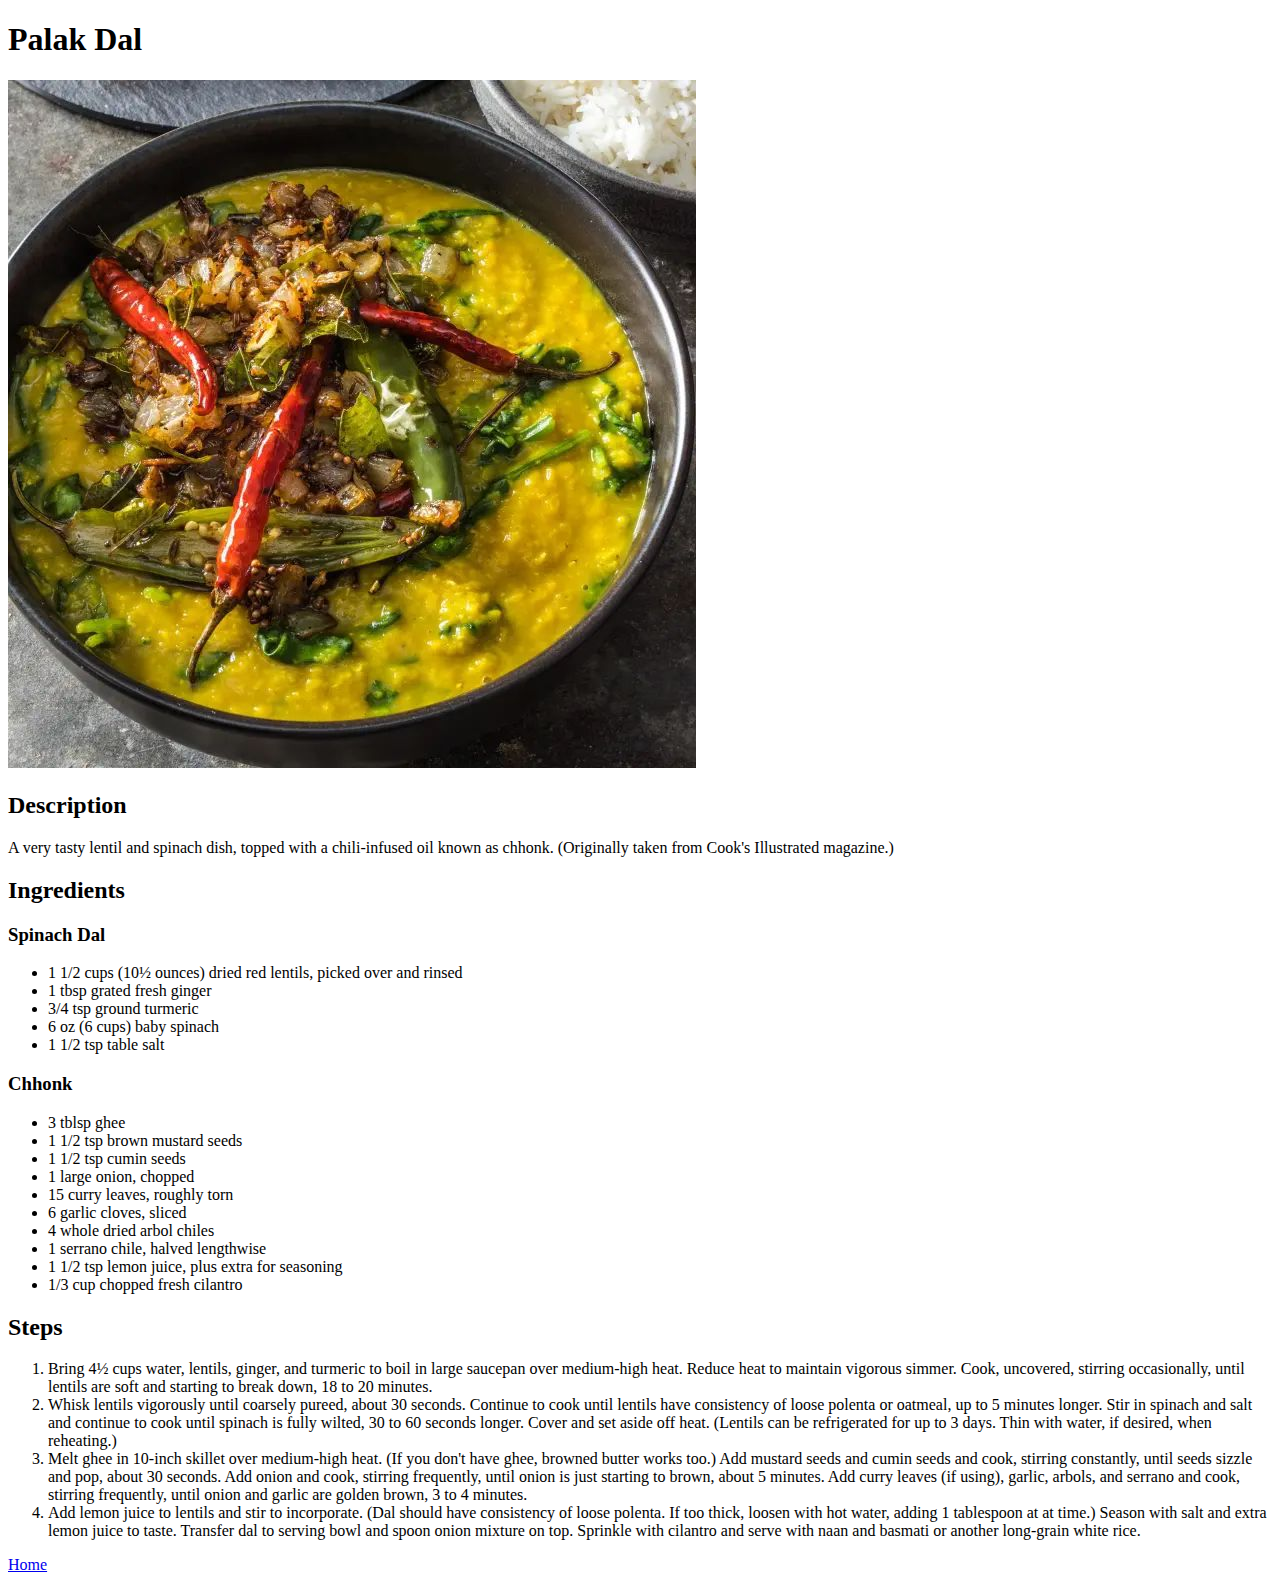
==== recipes/palak-dal.html @ 56bffb76 "Added index.html, and three recipes: palak dal, tom kha soup, and potato pancakes." ====
<!DOCTYPE html>
<html lang="en">
<head>
    <meta charset="UTF-8">
    <meta http-equiv="X-UA-Compatible" content="IE=edge">
    <meta name="viewport" content="width=device-width, initial-scale=1.0">
    <title>Palak Dal - Odin Recipes</title>
</head>
<body>
    <h1>Palak Dal</h1>
    <img src="palak_dal.jpg" alt="Palak Dal in a bowl" />
    
    <h2>Description</h2>
    <p>A very tasty lentil and spinach dish, topped with a chili-infused oil known as chhonk. (Originally taken from Cook's Illustrated magazine.)</p>

    <h2>Ingredients</h2>
    <h3>Spinach Dal</h3>
    <ul>
        <li>1 1/2 cups (10½ ounces) dried red lentils, picked over and rinsed</li>
        <li>1 tbsp grated fresh ginger</li>
        <li>3/4 tsp ground turmeric</li>
        <li>6 oz (6 cups) baby spinach</li>
        <li>1 1/2 tsp table salt</li>
    </ul>
    <h3>Chhonk</h3>
    <ul>
        <li>3 tblsp ghee</li>
        <li>1 1/2 tsp brown mustard seeds</li>
        <li>1 1/2 tsp cumin seeds</li>
        <li>1 large onion, chopped</li>
        <li>15 curry leaves, roughly torn</li>
        <li>6 garlic cloves, sliced</li>
        <li>4 whole dried arbol chiles</li>
        <li>1 serrano chile, halved lengthwise</li>
        <li>1 1/2 tsp lemon juice, plus extra for seasoning</li>
        <li>1/3 cup chopped fresh cilantro</li>
    </ul>

    <h2>Steps</h2>
    <ol>
        <li>Bring 4½ cups water, lentils, ginger, and turmeric to boil in large saucepan over medium-high heat. Reduce heat to maintain vigorous simmer. Cook, uncovered, stirring occasionally, until lentils are soft and starting to break down, 18 to 20 minutes.</li>
        <li>Whisk lentils vigorously until coarsely pureed, about 30 seconds. Continue to cook until lentils have consistency of loose polenta or oatmeal, up to 5 minutes longer. Stir in spinach and salt and continue to cook until spinach is fully wilted, 30 to 60 seconds longer. Cover and set aside off heat. (Lentils can be refrigerated for up to 3 days. Thin with water, if desired, when reheating.)</li>
        <li>Melt ghee in 10-inch skillet over medium-high heat. (If you don't have ghee, browned butter works too.) Add mustard seeds and cumin seeds and cook, stirring constantly, until seeds sizzle and pop, about 30 seconds. Add onion and cook, stirring frequently, until onion is just starting to brown, about 5 minutes. Add curry leaves (if using), garlic, arbols, and serrano and cook, stirring frequently, until onion and garlic are golden brown, 3 to 4 minutes.</li>
        <li>Add lemon juice to lentils and stir to incorporate. (Dal should have consistency of loose polenta. If too thick, loosen with hot water, adding 1 tablespoon at at time.) Season with salt and extra lemon juice to taste. Transfer dal to serving bowl and spoon onion mixture on top. Sprinkle with cilantro and serve with naan and basmati or another long-grain white rice.</li>
    </ol>

    <a href="../index.html">Home</a>
</body>
</html>
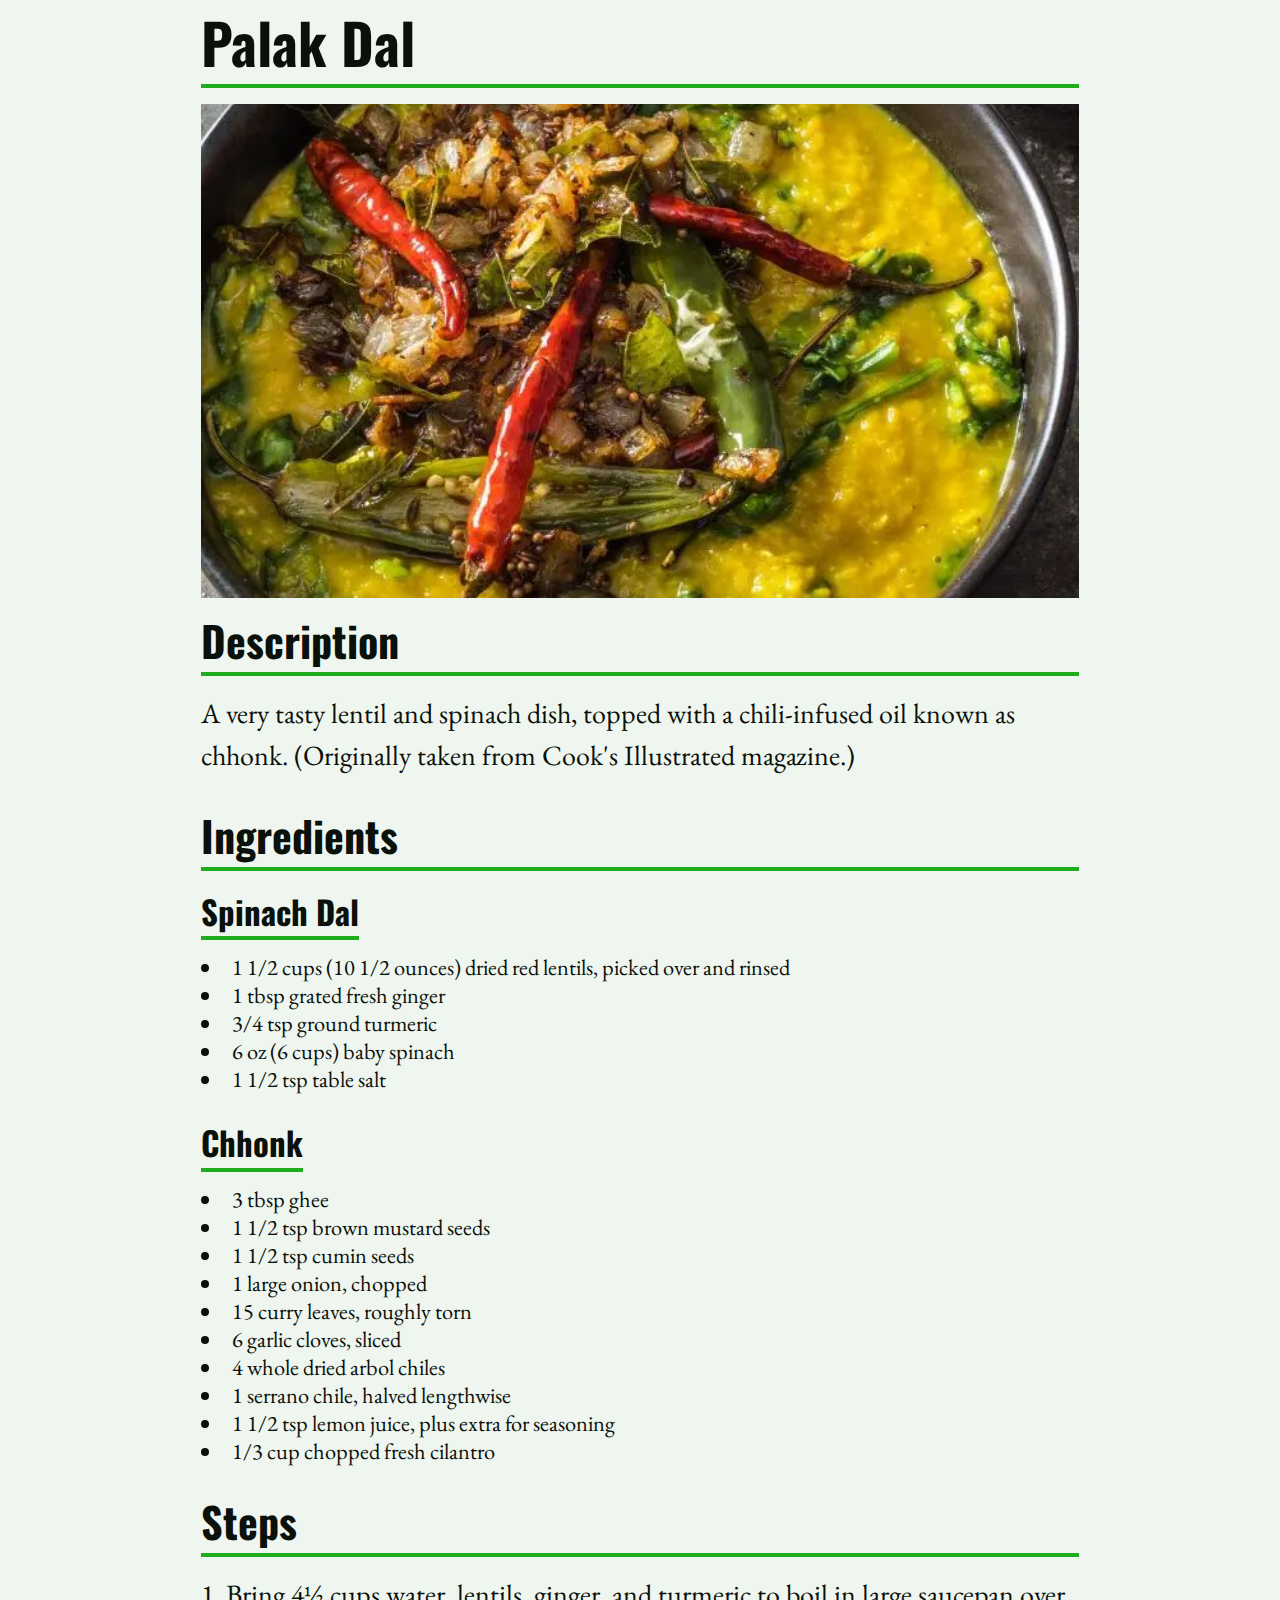
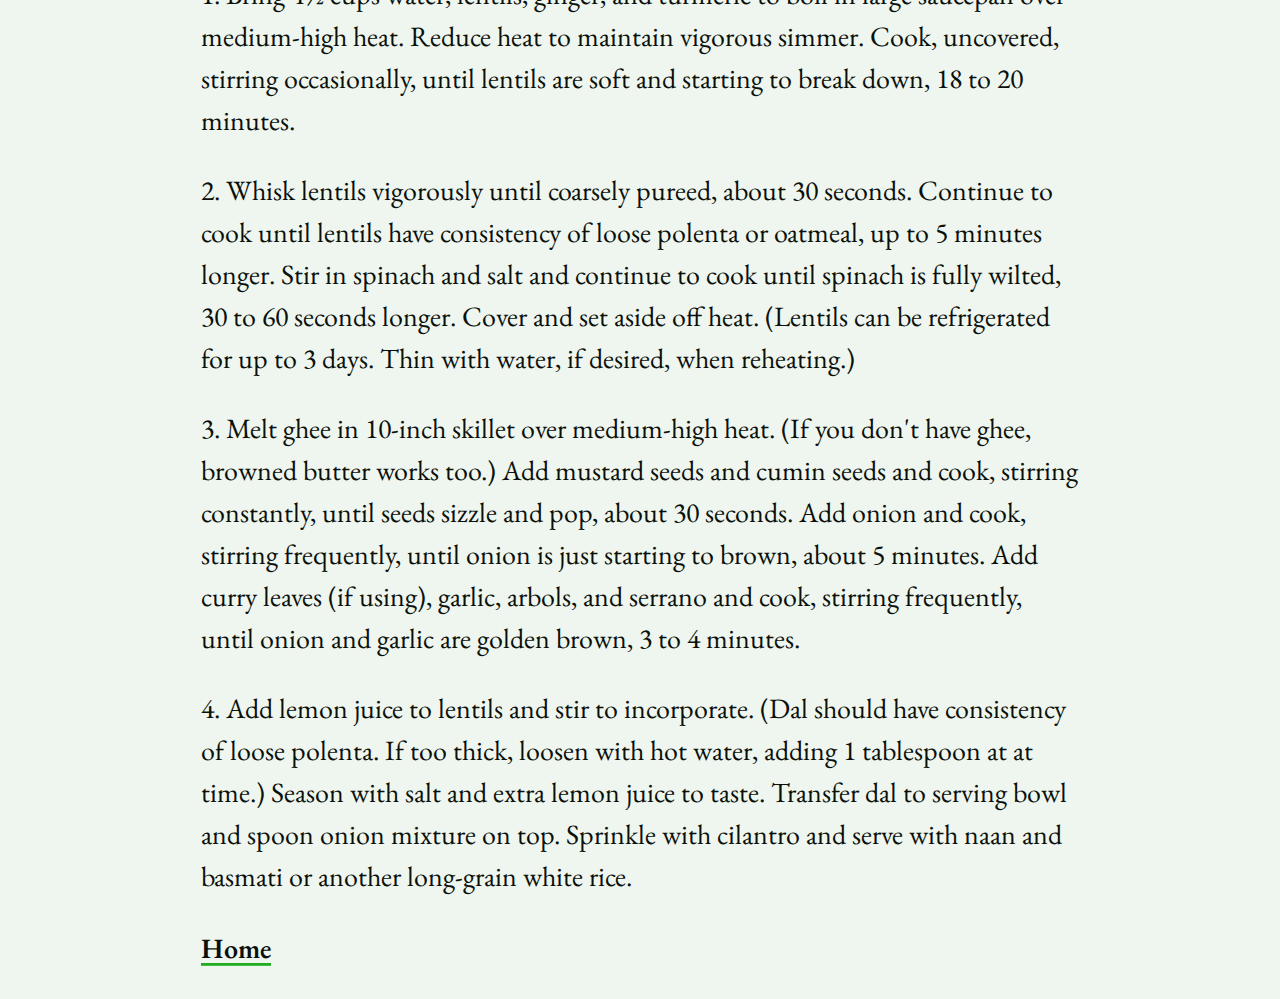
==== commit 6bd286be: "Added some basic CSS, and corrected a few typos." ====
--- a/recipes/palak-dal.html
+++ b/recipes/palak-dal.html
@@ -5,45 +5,53 @@
     <meta http-equiv="X-UA-Compatible" content="IE=edge">
     <meta name="viewport" content="width=device-width, initial-scale=1.0">
     <title>Palak Dal - Odin Recipes</title>
+    <link rel="stylesheet" href="../style.css">
 </head>
 <body>
-    <h1>Palak Dal</h1>
-    <img src="palak_dal.jpg" alt="Palak Dal in a bowl" />
-    
-    <h2>Description</h2>
-    <p>A very tasty lentil and spinach dish, topped with a chili-infused oil known as chhonk. (Originally taken from Cook's Illustrated magazine.)</p>
+    <header>
+        <h1>Palak Dal</h1>
+        <img src="palak_dal.jpg" alt="Palak Dal in a bowl" />
+        
+        <h2 id="description">Description</h2>
+        <p>A very tasty lentil and spinach dish, topped with a chili-infused oil known as chhonk. (Originally taken from Cook's Illustrated magazine.)</p>
+    </header>
+    <main class="recipe">
+        <h2>Ingredients</h2>
+        <h3>Spinach Dal</h3>
+        <ul>
+            <li>1 1/2 cups (10 1/2 ounces) dried red lentils, picked over and rinsed</li>
+            <li>1 tbsp grated fresh ginger</li>
+            <li>3/4 tsp ground turmeric</li>
+            <li>6 oz (6 cups) baby spinach</li>
+            <li>1 1/2 tsp table salt</li>
+        </ul>
+        <h3>Chhonk</h3>
+        <ul>
+            <li>3 tbsp ghee</li>
+            <li>1 1/2 tsp brown mustard seeds</li>
+            <li>1 1/2 tsp cumin seeds</li>
+            <li>1 large onion, chopped</li>
+            <li>15 curry leaves, roughly torn</li>
+            <li>6 garlic cloves, sliced</li>
+            <li>4 whole dried arbol chiles</li>
+            <li>1 serrano chile, halved lengthwise</li>
+            <li>1 1/2 tsp lemon juice, plus extra for seasoning</li>
+            <li>1/3 cup chopped fresh cilantro</li>
+        </ul>
 
-    <h2>Ingredients</h2>
-    <h3>Spinach Dal</h3>
-    <ul>
-        <li>1 1/2 cups (10½ ounces) dried red lentils, picked over and rinsed</li>
-        <li>1 tbsp grated fresh ginger</li>
-        <li>3/4 tsp ground turmeric</li>
-        <li>6 oz (6 cups) baby spinach</li>
-        <li>1 1/2 tsp table salt</li>
-    </ul>
-    <h3>Chhonk</h3>
-    <ul>
-        <li>3 tblsp ghee</li>
-        <li>1 1/2 tsp brown mustard seeds</li>
-        <li>1 1/2 tsp cumin seeds</li>
-        <li>1 large onion, chopped</li>
-        <li>15 curry leaves, roughly torn</li>
-        <li>6 garlic cloves, sliced</li>
-        <li>4 whole dried arbol chiles</li>
-        <li>1 serrano chile, halved lengthwise</li>
-        <li>1 1/2 tsp lemon juice, plus extra for seasoning</li>
-        <li>1/3 cup chopped fresh cilantro</li>
-    </ul>
+        <h2>Steps</h2>
+        <ol>
+            <li>Bring 4½ cups water, lentils, ginger, and turmeric to boil in large saucepan over medium-high heat. Reduce heat to maintain vigorous simmer. Cook, uncovered, stirring occasionally, until lentils are soft and starting to break down, 18 to 20 minutes.</li>
 
-    <h2>Steps</h2>
-    <ol>
-        <li>Bring 4½ cups water, lentils, ginger, and turmeric to boil in large saucepan over medium-high heat. Reduce heat to maintain vigorous simmer. Cook, uncovered, stirring occasionally, until lentils are soft and starting to break down, 18 to 20 minutes.</li>
-        <li>Whisk lentils vigorously until coarsely pureed, about 30 seconds. Continue to cook until lentils have consistency of loose polenta or oatmeal, up to 5 minutes longer. Stir in spinach and salt and continue to cook until spinach is fully wilted, 30 to 60 seconds longer. Cover and set aside off heat. (Lentils can be refrigerated for up to 3 days. Thin with water, if desired, when reheating.)</li>
-        <li>Melt ghee in 10-inch skillet over medium-high heat. (If you don't have ghee, browned butter works too.) Add mustard seeds and cumin seeds and cook, stirring constantly, until seeds sizzle and pop, about 30 seconds. Add onion and cook, stirring frequently, until onion is just starting to brown, about 5 minutes. Add curry leaves (if using), garlic, arbols, and serrano and cook, stirring frequently, until onion and garlic are golden brown, 3 to 4 minutes.</li>
-        <li>Add lemon juice to lentils and stir to incorporate. (Dal should have consistency of loose polenta. If too thick, loosen with hot water, adding 1 tablespoon at at time.) Season with salt and extra lemon juice to taste. Transfer dal to serving bowl and spoon onion mixture on top. Sprinkle with cilantro and serve with naan and basmati or another long-grain white rice.</li>
-    </ol>
+            <li>Whisk lentils vigorously until coarsely pureed, about 30 seconds. Continue to cook until lentils have consistency of loose polenta or oatmeal, up to 5 minutes longer. Stir in spinach and salt and continue to cook until spinach is fully wilted, 30 to 60 seconds longer. Cover and set aside off heat. (Lentils can be refrigerated for up to 3 days. Thin with water, if desired, when reheating.)</li>
 
-    <a href="../index.html">Home</a>
+            <li>Melt ghee in 10-inch skillet over medium-high heat. (If you don't have ghee, browned butter works too.) Add mustard seeds and cumin seeds and cook, stirring constantly, until seeds sizzle and pop, about 30 seconds. Add onion and cook, stirring frequently, until onion is just starting to brown, about 5 minutes. Add curry leaves (if using), garlic, arbols, and serrano and cook, stirring frequently, until onion and garlic are golden brown, 3 to 4 minutes.</li>
+
+            <li>Add lemon juice to lentils and stir to incorporate. (Dal should have consistency of loose polenta. If too thick, loosen with hot water, adding 1 tablespoon at at time.) Season with salt and extra lemon juice to taste. Transfer dal to serving bowl and spoon onion mixture on top. Sprinkle with cilantro and serve with naan and basmati or another long-grain white rice.</li>
+        </ol>
+    </main>
+    <footer>
+        <a href="../index.html">Home</a>
+    </footer>
 </body>
 </html>--- a/style.css
+++ b/style.css
@@ -0,0 +1,90 @@
+@import url('https://fonts.googleapis.com/css2?family=EB+Garamond:ital,wght@0,400..700;1,400..700&family=Oswald:wght@200;300;400&display=swap');
+
+* {
+    box-sizing: border-box;
+    margin: 0;
+    padding: 0;
+}
+
+:root {
+    --color-primary: hsl(120, 25%, 5%);
+    --color-bg: hsl(120, 25%, 95%);
+    --color-accent: hsl(120, 70%, 40%);
+    
+    --font-titles: "Oswald", sans-serif;
+    --font-primary: "EB Garamond", serif;
+    --font-size: clamp(1.25rem, 1rem + 3vw, 1.75rem);
+    --font-size-sm: calc(0.8 * var(--font-size));
+    --font-size-lg: calc(1.25 * var(--font-size));
+    --line-height: 1.5;
+
+}
+
+body {
+    width: 100%;
+    background-color: var(--color-bg);
+    font-family: var(--font-primary);
+    font-size: var(--font-size);
+    color: var(--color-primary);
+    line-height: var(--line-height);
+}
+
+header, main, footer {
+    margin-inline: auto;
+    padding-inline: 1rem;
+    width: 100%;
+    max-width: 70ch;
+    margin-block-end: 1em;
+}
+
+h1,h2,h3 {
+    font-family: var(--font-titles);
+    border-block-end: 0.25rem solid var(--color-accent);
+    margin-block-end: 1rem;
+}
+
+h3 {display: inline-block;}
+
+a {
+    color: currentColor; 
+    text-decoration: none;
+    font-weight: 600;
+    --link-line-width: 0.1em;
+    line-height: calc(1.1*var(--line-height));
+    background-image: linear-gradient(var(--color-accent), var(--color-accent));
+    background-repeat: no-repeat;
+    background-size: 100% var(--link-line-width);
+    background-position: bottom;
+    transition: background-size 0.15s ease-out;
+}
+
+a:hover, a:focus {
+    background-size: 100% calc(100% - 0.25 * var(--link-line-width));
+    text-decoration: none;
+}
+
+/* If a user sets a high contrast mode, background images disappear */
+@media (forced-colors: active) {
+    a {text-decoration: underline;}
+    a:hover, a:focus {outline: 2px solid currentColor; outline-offset: 0.1em;}}
+
+ul, ol {
+    list-style-position: inside;
+    margin-block-end: 1em;
+    
+}
+
+ul li { 
+    font-size: var(--font-size-sm);
+    margin-block-end: 0.25em;
+    line-height: 1;
+ }
+
+ol li { margin-block-end: 1em; }
+
+img {
+    width: 100%;
+    aspect-ratio: 16 / 9;
+    object-fit: cover;
+    object-position: center;
+}
